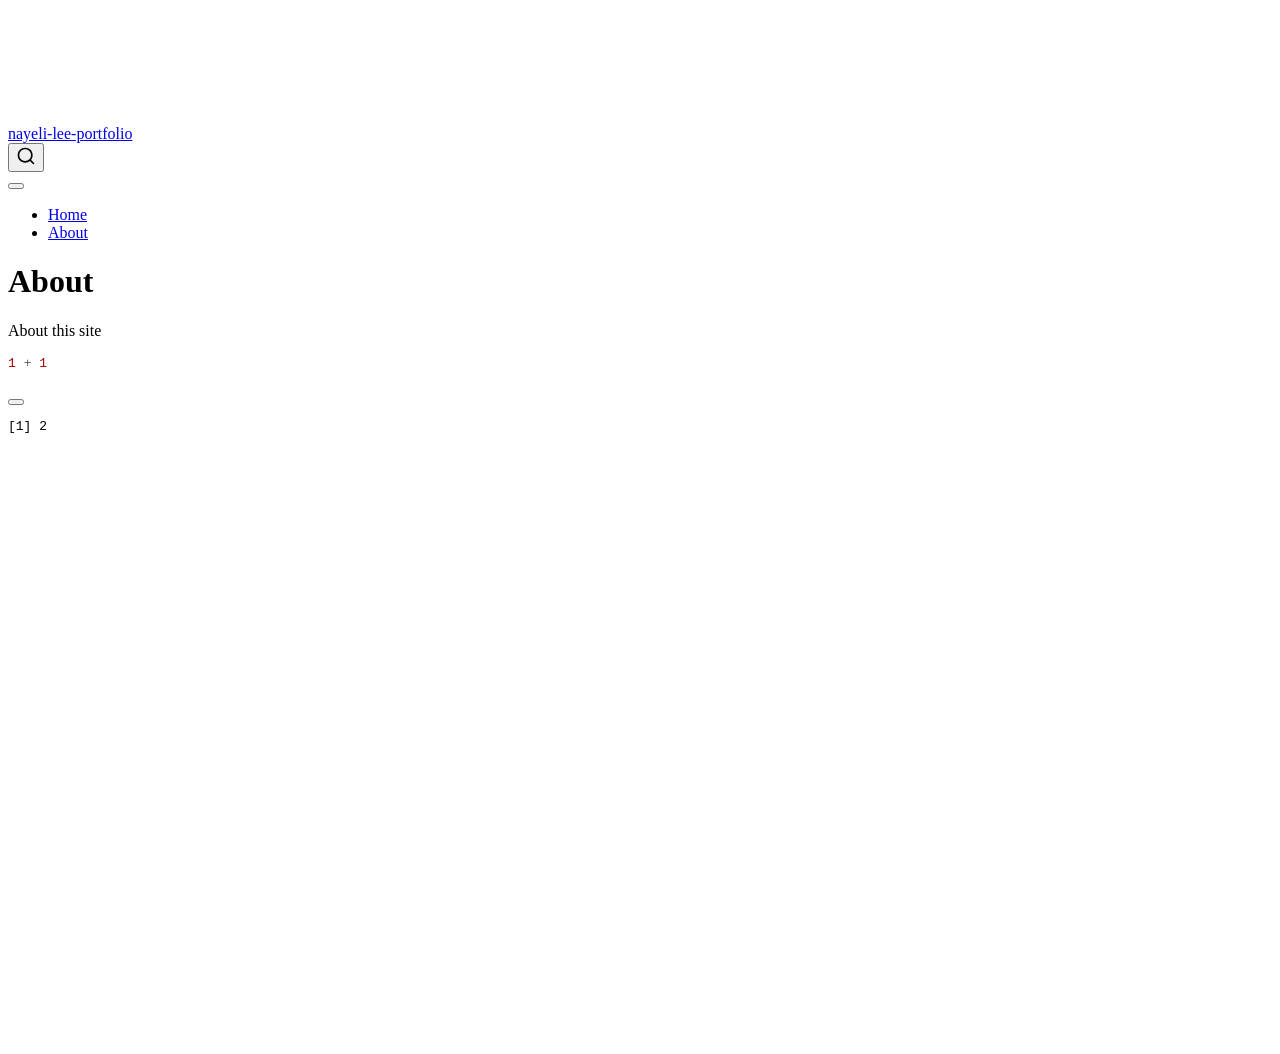
==== docs/about.html @ 95db0934 "Initial website setup" ====
<!DOCTYPE html>
<html xmlns="http://www.w3.org/1999/xhtml" lang="en" xml:lang="en"><head>

<meta charset="utf-8">
<meta name="generator" content="quarto-1.10.18">

<meta name="viewport" content="width=device-width, initial-scale=1.0, user-scalable=yes">


<title>About – nayeli-lee-portfolio</title>
<style>
/* Default styles provided by pandoc.
** See https://pandoc.org/MANUAL.html#variables-for-html for config info.
*/
span.smallcaps{font-variant: small-caps;}
div.columns{display: flex; gap: 1.5em;}
div.column{flex: auto;}
@media screen {
div.columns{gap: min(4vw, 1.5em);}
div.column{overflow-x: auto;}
}
div.hanging-indent{margin-left: 1.5em; text-indent: -1.5em;}
ul.task-list{list-style: none;}
ul.task-list li input[type="checkbox"] {
  width: 0.8em;
  margin: 0 0.8em 0.2em -1em; /* quarto-specific, see https://github.com/quarto-dev/quarto-cli/issues/4556 */ 
  vertical-align: middle;
}
/* CSS for syntax highlighting */
html { -webkit-text-size-adjust: 100%; }
pre > code.sourceCode { white-space: pre; position: relative; }
pre > code.sourceCode > span { display: inline-block; line-height: 1.25; }
pre > code.sourceCode > span:empty { height: 1.2em; }
.sourceCode { overflow: visible; }
code.sourceCode > span { color: inherit; text-decoration: inherit; }
div.sourceCode { margin: 1em 0; }
pre.sourceCode { margin: 0; }
@media screen {
div.sourceCode { overflow: auto; }
}
@media print {
pre > code.sourceCode { white-space: pre-wrap; }
pre > code.sourceCode > span { text-indent: -5em; padding-left: 5em; }
}
pre.numberSource code
  { counter-reset: source-line 0; }
pre.numberSource code > span
  { position: relative; left: -4em; counter-increment: source-line; }
pre.numberSource code > span > a:first-child::before
  { content: counter(source-line);
    position: relative; left: -1em; text-align: right; vertical-align: baseline;
    border: none; display: inline-block;
    -webkit-touch-callout: none; -webkit-user-select: none;
    -khtml-user-select: none; -moz-user-select: none;
    -ms-user-select: none; user-select: none;
    padding: 0 4px; width: 4em;
  }
pre.numberSource { margin-left: 3em;  padding-left: 4px; }
div.sourceCode
  {   }
@media screen {
pre > code.sourceCode > span > a:first-child::before { text-decoration: underline; }
}
</style>


<script src="site_libs/quarto-nav/quarto-nav.js"></script>
<script src="site_libs/quarto-nav/headroom.min.js"></script>
<script src="site_libs/clipboard/clipboard.min.js"></script>
<script src="site_libs/quarto-search/autocomplete.umd.js"></script>
<script src="site_libs/quarto-search/fuse.min.js"></script>
<script src="site_libs/quarto-search/quarto-search.js"></script>
<meta name="quarto:offset" content="./">
<script src="site_libs/quarto-html/quarto.js" type="module"></script>
<script src="site_libs/quarto-html/tabsets/tabsets.js" type="module"></script>
<script src="site_libs/quarto-html/popper.min.js"></script>
<script src="site_libs/quarto-html/tippy.umd.min.js"></script>
<script src="site_libs/quarto-html/anchor.min.js"></script>
<link href="site_libs/quarto-html/tippy.css" rel="stylesheet">
<link href="site_libs/quarto-html/quarto-syntax-highlighting-64a204ab8560d761af7679ceaba22944.css" rel="stylesheet" id="quarto-text-highlighting-styles">
<script src="site_libs/bootstrap/bootstrap.min.js"></script>
<link href="site_libs/bootstrap/bootstrap-icons.css" rel="stylesheet">
<link href="site_libs/bootstrap/bootstrap-172ba59bd5e0b52282274ba0c0cc16fc.min.css" rel="stylesheet" append-hash="true" id="quarto-bootstrap" data-mode="light">
<script id="quarto-search-options" type="application/json">{
  "location": "navbar",
  "copy-button": false,
  "collapse-after": 3,
  "panel-placement": "end",
  "type": "overlay",
  "limit": 50,
  "keyboard-shortcut": [
    "f",
    "/",
    "s"
  ],
  "show-item-context": false,
  "language": {
    "search-no-results-text": "No results",
    "search-matching-documents-text": "matching documents",
    "search-copy-link-title": "Copy link to search",
    "search-hide-matches-text": "Hide additional matches",
    "search-more-match-text": "more match in this document",
    "search-more-matches-text": "more matches in this document",
    "search-clear-button-title": "Clear",
    "search-text-placeholder": "",
    "search-detached-cancel-button-title": "Cancel",
    "search-submit-button-title": "Submit",
    "search-label": "Search"
  }
}</script>


<link rel="stylesheet" href="styles.css">
</head>

<body class="nav-fixed quarto-light">

<div id="quarto-search-results"></div>
  <header id="quarto-header" class="headroom fixed-top">
    <nav class="navbar navbar-expand-lg " data-bs-theme="dark">
      <div class="navbar-container container-fluid">
      <div class="navbar-brand-container mx-auto">
    <a class="navbar-brand" href="./index.html">
    <span class="navbar-title">nayeli-lee-portfolio</span>
    </a>
  </div>
            <div id="quarto-search" class="" title="Search"></div>
          <button class="navbar-toggler" type="button" data-bs-toggle="collapse" data-bs-target="#navbarCollapse" aria-controls="navbarCollapse" role="menu" aria-expanded="false" aria-label="Toggle navigation" onclick="if (window.quartoToggleHeadroom) { window.quartoToggleHeadroom(); }">
  <span class="navbar-toggler-icon"></span>
</button>
          <div class="collapse navbar-collapse" id="navbarCollapse">
            <ul class="navbar-nav navbar-nav-scroll me-auto">
  <li class="nav-item">
    <a class="nav-link" href="./index.html"> 
<span class="menu-text">Home</span></a>
  </li>  
  <li class="nav-item">
    <a class="nav-link active" href="./about.html" aria-current="page"> 
<span class="menu-text">About</span></a>
  </li>  
</ul>
          </div> <!-- /navcollapse -->
            <div class="quarto-navbar-tools">
</div>
      </div> <!-- /container-fluid -->
    </nav>
</header>
<!-- content -->
<div id="quarto-content" class="quarto-container page-columns page-rows-contents page-layout-article page-navbar">
<!-- sidebar -->
<!-- margin-sidebar -->
    <div id="quarto-margin-sidebar" class="sidebar margin-sidebar zindex-bottom">
        
    </div>
<!-- main -->
<main class="content" id="quarto-document-content">

<header id="title-block-header" class="quarto-title-block default">
<div class="quarto-title">
<h1 class="title">About</h1>
</div>



<div class="quarto-title-meta">

    
  
    
  </div>
  


</header>


<p>About this site</p>
<div class="cell">
<div class="code-copy-outer-scaffold"><div class="sourceCode cell-code" id="cb1"><pre class="sourceCode r code-with-copy"><code class="sourceCode r"><span id="cb1-1"><a href="#cb1-1" aria-hidden="true" tabindex="-1"></a><span class="dv">1</span> <span class="sc">+</span> <span class="dv">1</span></span></code></pre></div><button title="Copy to Clipboard" class="code-copy-button"><i class="bi"></i></button></div>
<div class="cell-output cell-output-stdout">
<pre><code>[1] 2</code></pre>
</div>
</div>



</main> <!-- /main -->
<script id="quarto-html-after-body" type="application/javascript">
  window.document.addEventListener("DOMContentLoaded", function (event) {
    const icon = "";
    const anchorJS = new window.AnchorJS();
    anchorJS.options = {
      placement: 'right',
      icon: icon
    };
    anchorJS.add('.anchored');
    const isCodeAnnotation = (el) => {
      for (const clz of el.classList) {
        if (clz.startsWith('code-annotation-')) {                     
          return true;
        }
      }
      return false;
    }
    const onCopySuccess = function(e) {
      // button target
      const button = e.trigger;
      // don't keep focus
      button.blur();
      // flash "checked"
      button.classList.add('code-copy-button-checked');
      var currentTitle = button.getAttribute("title");
      button.setAttribute("title", "Copied!");
      let tooltip;
      if (window.bootstrap) {
        button.setAttribute("data-bs-toggle", "tooltip");
        button.setAttribute("data-bs-placement", "left");
        button.setAttribute("data-bs-title", "Copied!");
        tooltip = new bootstrap.Tooltip(button, 
          { trigger: "manual", 
            customClass: "code-copy-button-tooltip",
            offset: [0, -8]});
        tooltip.show();    
      }
      setTimeout(function() {
        if (tooltip) {
          tooltip.hide();
          button.removeAttribute("data-bs-title");
          button.removeAttribute("data-bs-toggle");
          button.removeAttribute("data-bs-placement");
        }
        button.setAttribute("title", currentTitle);
        button.classList.remove('code-copy-button-checked');
      }, 1000);
      // clear code selection
      e.clearSelection();
    }
    const getTextToCopy = function(trigger) {
      const outerScaffold = trigger.parentElement.cloneNode(true);
      const codeEl = outerScaffold.querySelector('code');
      for (const childEl of codeEl.children) {
        if (isCodeAnnotation(childEl)) {
          childEl.remove();
        }
      }
      return codeEl.innerText;
    }
    const clipboard = new window.ClipboardJS('.code-copy-button:not([data-in-quarto-modal])', {
      text: getTextToCopy
    });
    clipboard.on('success', onCopySuccess);
    if (window.document.getElementById('quarto-embedded-source-code-modal')) {
      const clipboardModal = new window.ClipboardJS('.code-copy-button[data-in-quarto-modal]', {
        text: getTextToCopy,
        container: window.document.getElementById('quarto-embedded-source-code-modal')
      });
      clipboardModal.on('success', onCopySuccess);
    }
      var localhostRegex = new RegExp(/^(?:http|https):\/\/localhost\:?[0-9]*\//);
      var mailtoRegex = new RegExp(/^mailto:/);
        var filterRegex = new RegExp('/' + window.location.host + '/');
      var isInternal = (href) => {
          return filterRegex.test(href) || localhostRegex.test(href) || mailtoRegex.test(href);
      }
      // Inspect non-navigation links and adorn them if external
     var links = window.document.querySelectorAll('a[href]:not(.nav-link):not(.navbar-brand):not(.toc-action):not(.sidebar-link):not(.sidebar-item-toggle):not(.pagination-link):not(.no-external):not([aria-hidden]):not(.dropdown-item):not(.quarto-navigation-tool):not(.about-link)');
      for (var i=0; i<links.length; i++) {
        const link = links[i];
        if (!isInternal(link.href)) {
          // undo the damage that might have been done by quarto-nav.js in the case of
          // links that we want to consider external
          if (link.dataset.originalHref !== undefined) {
            link.href = link.dataset.originalHref;
          }
        }
      }
    function tippyHover(el, contentFn, onTriggerFn, onUntriggerFn) {
      const config = {
        allowHTML: true,
        maxWidth: 500,
        delay: 100,
        arrow: false,
        appendTo: function(el) {
            return el.parentElement;
        },
        interactive: true,
        interactiveBorder: 10,
        theme: 'quarto',
        placement: 'bottom-start',
      };
      if (contentFn) {
        config.content = contentFn;
      }
      if (onTriggerFn) {
        config.onTrigger = onTriggerFn;
      }
      if (onUntriggerFn) {
        config.onUntrigger = onUntriggerFn;
      }
      window.tippy(el, config); 
    }
    const noterefs = window.document.querySelectorAll('a[role="doc-noteref"]');
    for (var i=0; i<noterefs.length; i++) {
      const ref = noterefs[i];
      tippyHover(ref, function() {
        // use id or data attribute instead here
        let href = ref.getAttribute('data-footnote-href') || ref.getAttribute('href');
        try { href = new URL(href).hash; } catch {}
        const id = href.replace(/^#\/?/, "");
        const note = window.document.getElementById(id);
        if (note) {
          return note.innerHTML;
        } else {
          return "";
        }
      });
    }
    const xrefs = window.document.querySelectorAll('a.quarto-xref');
    const processXRef = (id, note) => {
      // Strip column container classes
      const stripColumnClz = (el) => {
        el.classList.remove("page-full", "page-columns");
        if (el.children) {
          for (const child of el.children) {
            stripColumnClz(child);
          }
        }
      }
      stripColumnClz(note)
      if (id === null || id.startsWith('sec-')) {
        // Special case sections, only their first couple elements
        const container = document.createElement("div");
        if (note.children && note.children.length > 2) {
          container.appendChild(note.children[0].cloneNode(true));
          for (let i = 1; i < note.children.length; i++) {
            const child = note.children[i];
            if (child.tagName === "P" && child.innerText === "") {
              continue;
            } else {
              container.appendChild(child.cloneNode(true));
              break;
            }
          }
          if (window.Quarto?.typesetMath) {
            window.Quarto.typesetMath(container);
          }
          return container.innerHTML
        } else {
          if (window.Quarto?.typesetMath) {
            window.Quarto.typesetMath(note);
          }
          return note.innerHTML;
        }
      } else {
        // Remove any anchor links if they are present
        const anchorLink = note.querySelector('a.anchorjs-link');
        if (anchorLink) {
          anchorLink.remove();
        }
        if (window.Quarto?.typesetMath) {
          window.Quarto.typesetMath(note);
        }
        if (note.classList.contains("callout")) {
          return note.outerHTML;
        } else {
          return note.innerHTML;
        }
      }
    }
    for (var i=0; i<xrefs.length; i++) {
      const xref = xrefs[i];
      tippyHover(xref, undefined, function(instance) {
        instance.disable();
        let url = xref.getAttribute('href');
        let hash = undefined; 
        if (url.startsWith('#')) {
          hash = url;
        } else {
          try { hash = new URL(url).hash; } catch {}
        }
        if (hash) {
          const id = hash.replace(/^#\/?/, "");
          const note = window.document.getElementById(id);
          if (note !== null) {
            try {
              const html = processXRef(id, note.cloneNode(true));
              instance.setContent(html);
            } finally {
              instance.enable();
              instance.show();
            }
          } else {
            // See if we can fetch this
            fetch(url.split('#')[0])
            .then(res => res.text())
            .then(html => {
              const parser = new DOMParser();
              const htmlDoc = parser.parseFromString(html, "text/html");
              const note = htmlDoc.getElementById(id);
              if (note !== null) {
                const html = processXRef(id, note);
                instance.setContent(html);
              } 
            }).finally(() => {
              instance.enable();
              instance.show();
            });
          }
        } else {
          // See if we can fetch a full url (with no hash to target)
          // This is a special case and we should probably do some content thinning / targeting
          fetch(url)
          .then(res => res.text())
          .then(html => {
            const parser = new DOMParser();
            const htmlDoc = parser.parseFromString(html, "text/html");
            const note = htmlDoc.querySelector('main.content');
            if (note !== null) {
              // This should only happen for chapter cross references
              // (since there is no id in the URL)
              // remove the first header
              if (note.children.length > 0 && note.children[0].tagName === "HEADER") {
                note.children[0].remove();
              }
              const html = processXRef(null, note);
              instance.setContent(html);
            } 
          }).finally(() => {
            instance.enable();
            instance.show();
          });
        }
      }, function(instance) {
      });
    }
        let selectedAnnoteEl;
        const selectorForAnnotation = ( cell, annotation) => {
          let cellAttr = 'data-code-cell="' + cell + '"';
          let lineAttr = 'data-code-annotation="' +  annotation + '"';
          const selector = 'span[' + cellAttr + '][' + lineAttr + ']';
          return selector;
        }
        const selectCodeLines = (annoteEl) => {
          const doc = window.document;
          const targetCell = annoteEl.getAttribute("data-target-cell");
          const targetAnnotation = annoteEl.getAttribute("data-target-annotation");
          const annoteSpan = window.document.querySelector(selectorForAnnotation(targetCell, targetAnnotation));
          const lines = annoteSpan.getAttribute("data-code-lines").split(",");
          const lineIds = lines.map((line) => {
            return targetCell + "-" + line;
          })
          let top = null;
          let height = null;
          let parent = null;
          if (lineIds.length > 0) {
              //compute the position of the single el (top and bottom and make a div)
              const el = window.document.getElementById(lineIds[0]);
              top = el.offsetTop;
              height = el.offsetHeight;
              parent = el.parentElement.parentElement;
            if (lineIds.length > 1) {
              const lastEl = window.document.getElementById(lineIds[lineIds.length - 1]);
              const bottom = lastEl.offsetTop + lastEl.offsetHeight;
              height = bottom - top;
            }
            if (top !== null && height !== null && parent !== null) {
              // cook up a div (if necessary) and position it 
              let div = window.document.getElementById("code-annotation-line-highlight");
              if (div === null) {
                div = window.document.createElement("div");
                div.setAttribute("id", "code-annotation-line-highlight");
                div.style.position = 'absolute';
                parent.appendChild(div);
              }
              div.style.top = top - 2 + "px";
              div.style.height = height + 4 + "px";
              div.style.left = 0;
              let gutterDiv = window.document.getElementById("code-annotation-line-highlight-gutter");
              if (gutterDiv === null) {
                gutterDiv = window.document.createElement("div");
                gutterDiv.setAttribute("id", "code-annotation-line-highlight-gutter");
                gutterDiv.style.position = 'absolute';
                const codeCell = window.document.getElementById(targetCell);
                const gutter = codeCell.querySelector('.code-annotation-gutter');
                gutter.appendChild(gutterDiv);
              }
              gutterDiv.style.top = top - 2 + "px";
              gutterDiv.style.height = height + 4 + "px";
            }
            selectedAnnoteEl = annoteEl;
          }
        };
        const unselectCodeLines = () => {
          const elementsIds = ["code-annotation-line-highlight", "code-annotation-line-highlight-gutter"];
          elementsIds.forEach((elId) => {
            const div = window.document.getElementById(elId);
            if (div) {
              div.remove();
            }
          });
          selectedAnnoteEl = undefined;
        };
          // Handle positioning of the toggle
      window.addEventListener(
        "resize",
        throttle(() => {
          elRect = undefined;
          if (selectedAnnoteEl) {
            selectCodeLines(selectedAnnoteEl);
          }
        }, 10)
      );
      function throttle(fn, ms) {
      let throttle = false;
      let timer;
        return (...args) => {
          if(!throttle) { // first call gets through
              fn.apply(this, args);
              throttle = true;
          } else { // all the others get throttled
              if(timer) clearTimeout(timer); // cancel #2
              timer = setTimeout(() => {
                fn.apply(this, args);
                timer = throttle = false;
              }, ms);
          }
        };
      }
        // Attach click handler to the DT
        const annoteDls = window.document.querySelectorAll('dt[data-target-cell]');
        for (const annoteDlNode of annoteDls) {
          annoteDlNode.addEventListener('click', (event) => {
            const clickedEl = event.target;
            if (clickedEl !== selectedAnnoteEl) {
              unselectCodeLines();
              const activeEl = window.document.querySelector('dt[data-target-cell].code-annotation-active');
              if (activeEl) {
                activeEl.classList.remove('code-annotation-active');
              }
              selectCodeLines(clickedEl);
              clickedEl.classList.add('code-annotation-active');
            } else {
              // Unselect the line
              unselectCodeLines();
              clickedEl.classList.remove('code-annotation-active');
            }
          });
        }
    const findCites = (el) => {
      const parentEl = el.parentElement;
      if (parentEl) {
        const cites = parentEl.dataset.cites;
        if (cites) {
          return {
            el,
            cites: cites.split(' ')
          };
        } else {
          return findCites(el.parentElement)
        }
      } else {
        return undefined;
      }
    };
    var bibliorefs = window.document.querySelectorAll('a[role="doc-biblioref"]');
    for (var i=0; i<bibliorefs.length; i++) {
      const ref = bibliorefs[i];
      const citeInfo = findCites(ref);
      if (citeInfo) {
        tippyHover(citeInfo.el, function() {
          var popup = window.document.createElement('div');
          citeInfo.cites.forEach(function(cite) {
            var citeDiv = window.document.createElement('div');
            citeDiv.classList.add('hanging-indent');
            citeDiv.classList.add('csl-entry');
            var biblioDiv = window.document.getElementById('ref-' + cite);
            if (biblioDiv) {
              citeDiv.innerHTML = biblioDiv.innerHTML;
            }
            popup.appendChild(citeDiv);
          });
          return popup.innerHTML;
        });
      }
    }
  });
  </script>
</div> <!-- /content -->




</body></html>
---- docs/site_libs/quarto-html/tippy.css ----
.tippy-box[data-animation=fade][data-state=hidden]{opacity:0}[data-tippy-root]{max-width:calc(100vw - 10px)}.tippy-box{position:relative;background-color:#333;color:#fff;border-radius:4px;font-size:14px;line-height:1.4;white-space:normal;outline:0;transition-property:transform,visibility,opacity}.tippy-box[data-placement^=top]>.tippy-arrow{bottom:0}.tippy-box[data-placement^=top]>.tippy-arrow:before{bottom:-7px;left:0;border-width:8px 8px 0;border-top-color:initial;transform-origin:center top}.tippy-box[data-placement^=bottom]>.tippy-arrow{top:0}.tippy-box[data-placement^=bottom]>.tippy-arrow:before{top:-7px;left:0;border-width:0 8px 8px;border-bottom-color:initial;transform-origin:center bottom}.tippy-box[data-placement^=left]>.tippy-arrow{right:0}.tippy-box[data-placement^=left]>.tippy-arrow:before{border-width:8px 0 8px 8px;border-left-color:initial;right:-7px;transform-origin:center left}.tippy-box[data-placement^=right]>.tippy-arrow{left:0}.tippy-box[data-placement^=right]>.tippy-arrow:before{left:-7px;border-width:8px 8px 8px 0;border-right-color:initial;transform-origin:center right}.tippy-box[data-inertia][data-state=visible]{transition-timing-function:cubic-bezier(.54,1.5,.38,1.11)}.tippy-arrow{width:16px;height:16px;color:#333}.tippy-arrow:before{content:"";position:absolute;border-color:transparent;border-style:solid}.tippy-content{position:relative;padding:5px 9px;z-index:1}
---- docs/site_libs/quarto-html/quarto-syntax-highlighting-64a204ab8560d761af7679ceaba22944.css ----
/* quarto syntax highlight colors */
:root {
  --quarto-hl-ot-color: #003B4F;
  --quarto-hl-at-color: #657422;
  --quarto-hl-ss-color: #20794D;
  --quarto-hl-an-color: #5E5E5E;
  --quarto-hl-fu-color: #4758AB;
  --quarto-hl-st-color: #20794D;
  --quarto-hl-cf-color: #003B4F;
  --quarto-hl-op-color: #5E5E5E;
  --quarto-hl-er-color: #AD0000;
  --quarto-hl-bn-color: #AD0000;
  --quarto-hl-al-color: #AD0000;
  --quarto-hl-va-color: #111111;
  --quarto-hl-bu-color: inherit;
  --quarto-hl-ex-color: inherit;
  --quarto-hl-pp-color: #AD0000;
  --quarto-hl-in-color: #5E5E5E;
  --quarto-hl-vs-color: #20794D;
  --quarto-hl-wa-color: #5E5E5E;
  --quarto-hl-do-color: #5E5E5E;
  --quarto-hl-im-color: #00769E;
  --quarto-hl-ch-color: #20794D;
  --quarto-hl-dt-color: #AD0000;
  --quarto-hl-fl-color: #AD0000;
  --quarto-hl-co-color: #5E5E5E;
  --quarto-hl-cv-color: #5E5E5E;
  --quarto-hl-cn-color: #8f5902;
  --quarto-hl-sc-color: #5E5E5E;
  --quarto-hl-dv-color: #AD0000;
  --quarto-hl-kw-color: #003B4F;
}

/* other quarto variables */
:root {
  --quarto-font-monospace: SFMono-Regular, Menlo, Monaco, Consolas, "Liberation Mono", "Courier New", monospace;
}

/* syntax highlight based on Pandoc's rules */
pre > code.sourceCode > span {
  color: #003B4F;
}

code.sourceCode > span {
  color: #003B4F;
}

div.sourceCode,
div.sourceCode pre.sourceCode {
  color: #003B4F;
}

/* Normal */
code span {
  color: #003B4F;
}

/* Alert */
code span.al {
  color: #AD0000;
  font-style: inherit;
}

/* Annotation */
code span.an {
  color: #5E5E5E;
  font-style: inherit;
}

/* Attribute */
code span.at {
  color: #657422;
  font-style: inherit;
}

/* BaseN */
code span.bn {
  color: #AD0000;
  font-style: inherit;
}

/* BuiltIn */
code span.bu {
  font-style: inherit;
}

/* ControlFlow */
code span.cf {
  color: #003B4F;
  font-weight: bold;
  font-style: inherit;
}

/* Char */
code span.ch {
  color: #20794D;
  font-style: inherit;
}

/* Constant */
code span.cn {
  color: #8f5902;
  font-style: inherit;
}

/* Comment */
code span.co {
  color: #5E5E5E;
  font-style: inherit;
}

/* CommentVar */
code span.cv {
  color: #5E5E5E;
  font-style: italic;
}

/* Documentation */
code span.do {
  color: #5E5E5E;
  font-style: italic;
}

/* DataType */
code span.dt {
  color: #AD0000;
  font-style: inherit;
}

/* DecVal */
code span.dv {
  color: #AD0000;
  font-style: inherit;
}

/* Error */
code span.er {
  color: #AD0000;
  font-style: inherit;
}

/* Extension */
code span.ex {
  font-style: inherit;
}

/* Float */
code span.fl {
  color: #AD0000;
  font-style: inherit;
}

/* Function */
code span.fu {
  color: #4758AB;
  font-style: inherit;
}

/* Import */
code span.im {
  color: #00769E;
  font-style: inherit;
}

/* Information */
code span.in {
  color: #5E5E5E;
  font-style: inherit;
}

/* Keyword */
code span.kw {
  color: #003B4F;
  font-weight: bold;
  font-style: inherit;
}

/* Operator */
code span.op {
  color: #5E5E5E;
  font-style: inherit;
}

/* Other */
code span.ot {
  color: #003B4F;
  font-style: inherit;
}

/* Preprocessor */
code span.pp {
  color: #AD0000;
  font-style: inherit;
}

/* SpecialChar */
code span.sc {
  color: #5E5E5E;
  font-style: inherit;
}

/* SpecialString */
code span.ss {
  color: #20794D;
  font-style: inherit;
}

/* String */
code span.st {
  color: #20794D;
  font-style: inherit;
}

/* Variable */
code span.va {
  color: #111111;
  font-style: inherit;
}

/* VerbatimString */
code span.vs {
  color: #20794D;
  font-style: inherit;
}

/* Warning */
code span.wa {
  color: #5E5E5E;
  font-style: italic;
}

.prevent-inlining {
  content: "</";
}

/*# sourceMappingURL=9d8d5bb603a83b8298b89080a598c93b.css.map */
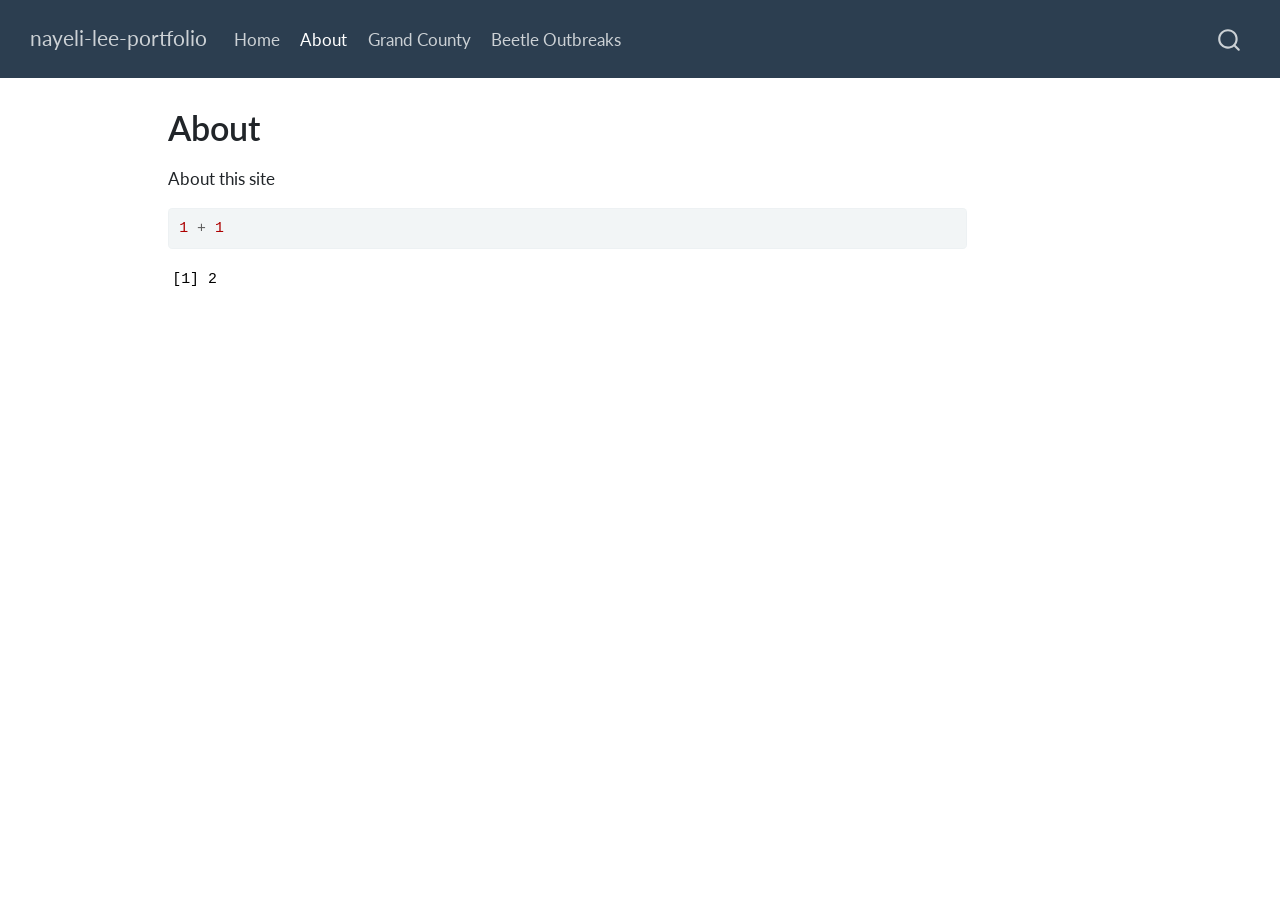
==== commit eed34e04: "Prelim save with beetle outbreak page" ====
--- a/docs/about.html
+++ b/docs/about.html
@@ -80,7 +80,7 @@
 <link href="site_libs/quarto-html/quarto-syntax-highlighting-64a204ab8560d761af7679ceaba22944.css" rel="stylesheet" id="quarto-text-highlighting-styles">
 <script src="site_libs/bootstrap/bootstrap.min.js"></script>
 <link href="site_libs/bootstrap/bootstrap-icons.css" rel="stylesheet">
-<link href="site_libs/bootstrap/bootstrap-172ba59bd5e0b52282274ba0c0cc16fc.min.css" rel="stylesheet" append-hash="true" id="quarto-bootstrap" data-mode="light">
+<link href="site_libs/bootstrap/bootstrap-92404dd89b1444827012a9e3a58cda88.min.css" rel="stylesheet" append-hash="true" id="quarto-bootstrap" data-mode="light">
 <script id="quarto-search-options" type="application/json">{
   "location": "navbar",
   "copy-button": false,
@@ -137,6 +137,14 @@
   <li class="nav-item">
     <a class="nav-link active" href="./about.html" aria-current="page"> 
 <span class="menu-text">About</span></a>
+  </li>  
+  <li class="nav-item">
+    <a class="nav-link" href="./Grand_County.html"> 
+<span class="menu-text">Grand County</span></a>
+  </li>  
+  <li class="nav-item">
+    <a class="nav-link" href="./Beetles.html"> 
+<span class="menu-text">Beetle Outbreaks</span></a>
   </li>  
 </ul>
           </div> <!-- /navcollapse -->
